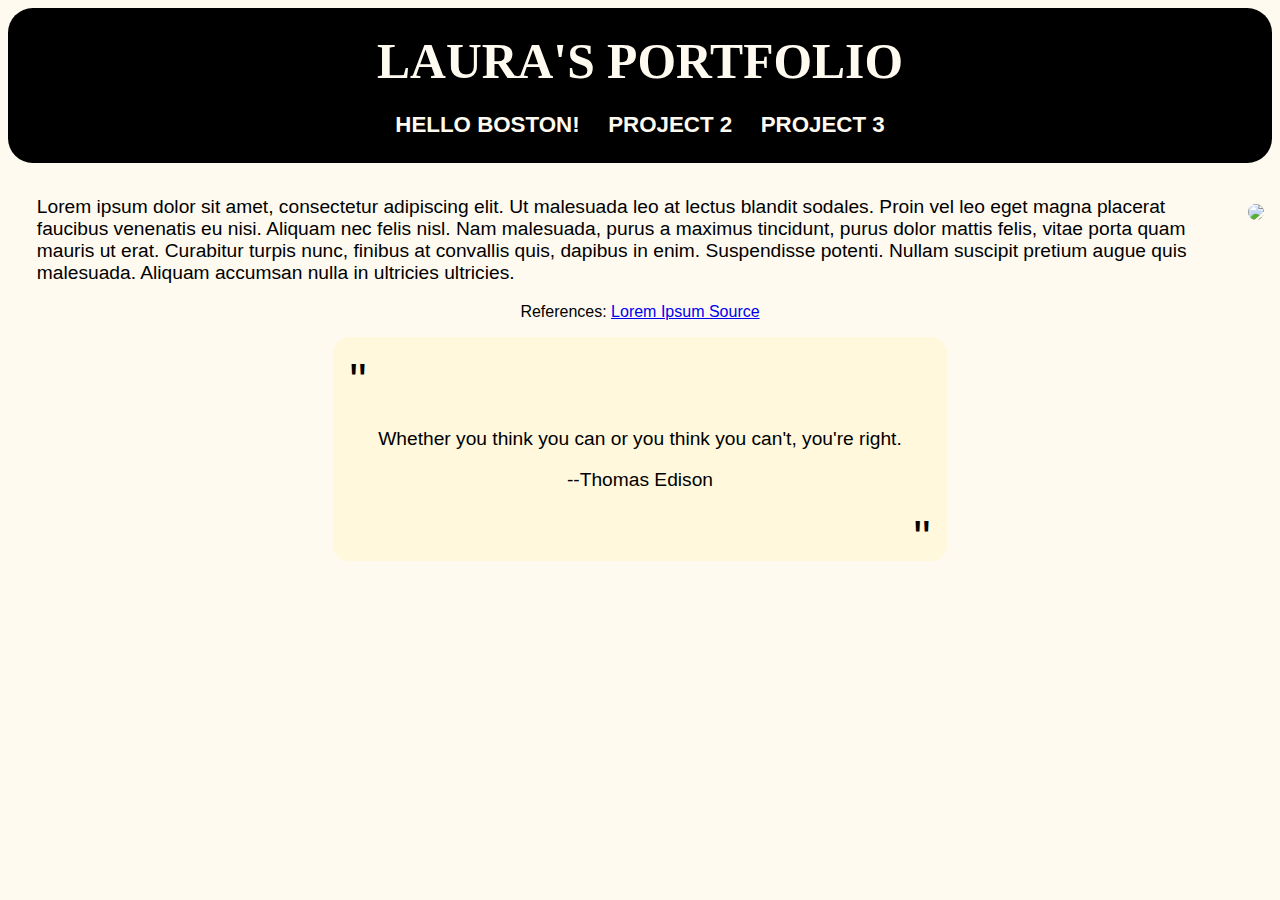
==== index.html @ 7e745160 "Created new page and linked to index" ====
<html>
    <head><link href="style.css" rel="stylesheet" type="text/css"/></head>
    <h1 class="logo">
        Laura's Portfolio
        <nav>
            <a href="hello.html">Hello Boston!</a>
            <a href="">Project 2</a>
            <a href="">Project 3</a>
        </nav>

    </h1>
    <div class="imgtext">
        <img class="biopic" src="./bioPic.JPG"/>
        <p class="paragraph">Lorem ipsum dolor sit amet, consectetur adipiscing elit. Ut malesuada leo at lectus blandit sodales. Proin vel leo eget magna placerat faucibus venenatis eu nisi. Aliquam nec felis nisl. Nam malesuada, purus a maximus tincidunt, purus dolor mattis felis, vitae porta quam mauris ut erat. Curabitur turpis nunc, finibus at convallis quis, dapibus in enim. Suspendisse potenti. Nullam suscipit pretium augue quis malesuada. Aliquam accumsan nulla in ultricies ultricies.</p>
        <p class="reference center">References: <a href="https://www.lipsum.com/feed/html">Lorem Ipsum Source</a></p>
    </div>
    <footer>
         <div class="quoteblock">
            <P class="quote left">"</P>
            <P class="center paragraph">Whether you think you can or you think you can't, you're right.</P>
            <P class="center paragraph">--Thomas Edison</P>
            <P class="quote right">"</P>
        </div>
    </footer>
</html>
---- style.css ----
.logo{
    color: floralwhite;
    font-family: Cambria, Cochin, Georgia, Times, 'Times New Roman', serif;
    font-size: 3.1em;
    text-align:center;
    text-transform:uppercase;
    background-color:black;
    padding:0.5em;
    border-radius:0.5em;
  }
.paragraph{
    font-family: Helvetica;
    font-size: 1.2em;
    margin-left: 1.5em;
    margin-right: 1.5em;
 }
 .biopic{
      border-radius: 1.5em;
      max-height:30em;
      float:right;
      padding:0.5em;
}
.quote{
    font-size: 3em;
    font-family:'Franklin Gothic Medium', 'Arial Narrow', Arial, sans-serif;
    margin:0;
}
.center{
    text-align:center;
}
.right{
    text-align:right;
    float:right;
}
.left{
    text-align:left;
}
.quoteblock{
    display:block;
    max-width: 60em;
    padding:1em;
    color:black;
    background-color: cornsilk;
    border-radius: 1em;
    height:12em;
    overflow:hidden;
}
body{
    background-color:floralwhite;
}
.imgtext{
    display:block;
}
nav{
    font-family: 'Franklin Gothic Medium', 'Arial Narrow', Arial, sans-serif;
    font-size: 0.45em;
    padding-top:1em;
}
  
nav a {
    color: floralwhite;
    text-align: center;
    padding: 0.5em;
    text-decoration:none;
}

nav a:hover {
    background-color: cornsilk;
    color:black;
}
h1{
      padding:1em;
}

footer{
    display: flex;
    bottom: 0;
    align-items: center;
    justify-content: center;
}
.reference{
    font-family:'Gill Sans', 'Gill Sans MT', Calibri, 'Trebuchet MS', sans-serif;
    font-size: 1em;
}
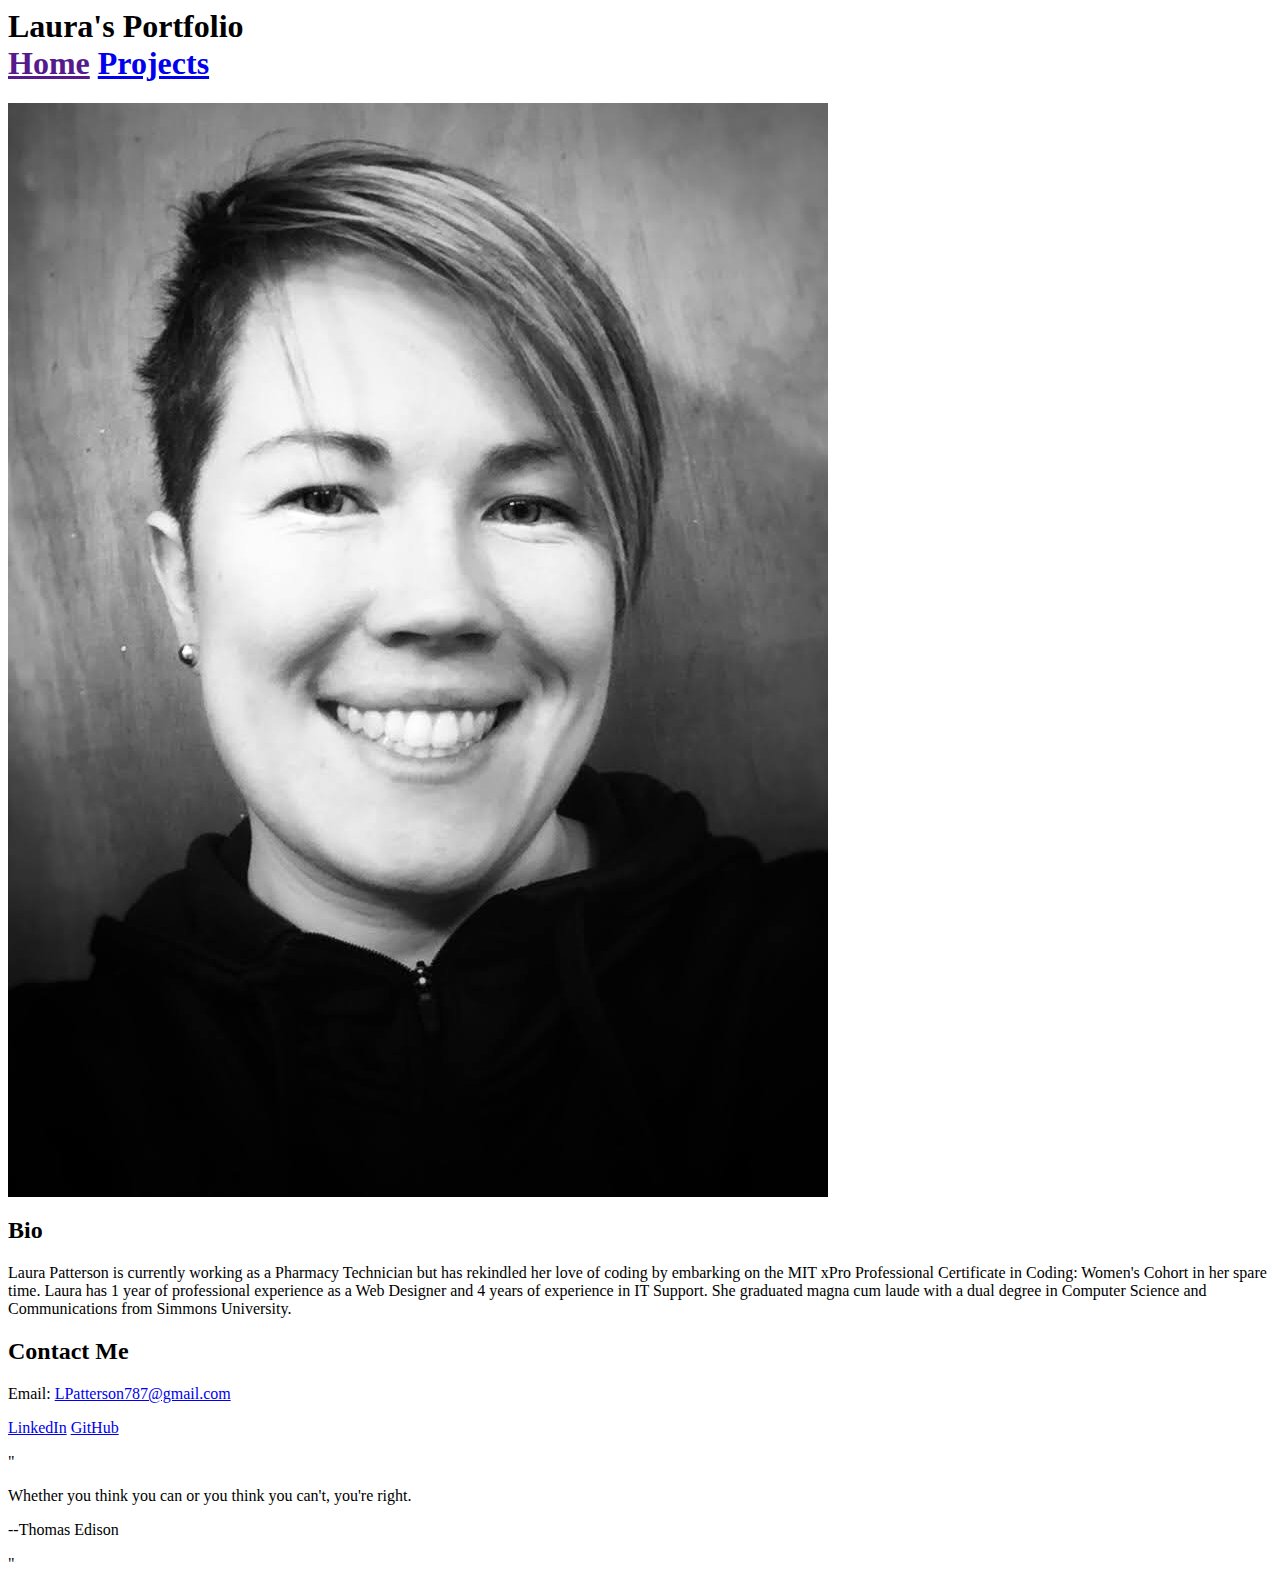
==== commit a532115d: "Update index.html" ====
--- a/index.html
+++ b/index.html
@@ -1,25 +1,55 @@
 <html>
-    <head><link href="style.css" rel="stylesheet" type="text/css"/></head>
+  <head>
+    <link rel="preconnect" href="https://fonts.googleapis.com" />
+    <link rel="preconnect" href="https://fonts.gstatic.com" crossorigin />
+    <link
+      href="https://fonts.googleapis.com/css2?family=Raleway+Dots&family=Raleway:ital,wght@0,100;0,200;0,300;0,400;0,500;0,600;0,700;0,800;0,900;1,100;1,200;1,300;1,400;1,500;1,600;1,700;1,800;1,900&display=swap"
+      rel="stylesheet"
+    />
+    <link href="styles.css" rel="stylesheet" type="text/css" />
     <h1 class="logo">
-        Laura's Portfolio
-        <nav>
-            <a href="hello.html">Hello Boston!</a>
-            <a href="">Project 2</a>
-            <a href="">Project 3</a>
-        </nav>
-
+      Laura's Portfolio
+      <nav>
+        <a href="">Home</a>
+        <a class="active" href="projects.html">Projects</a>
+      </nav>
     </h1>
+  </head>
+  <body>
     <div class="imgtext">
-        <img class="biopic" src="./bioPic.JPG"/>
-        <p class="paragraph">Lorem ipsum dolor sit amet, consectetur adipiscing elit. Ut malesuada leo at lectus blandit sodales. Proin vel leo eget magna placerat faucibus venenatis eu nisi. Aliquam nec felis nisl. Nam malesuada, purus a maximus tincidunt, purus dolor mattis felis, vitae porta quam mauris ut erat. Curabitur turpis nunc, finibus at convallis quis, dapibus in enim. Suspendisse potenti. Nullam suscipit pretium augue quis malesuada. Aliquam accumsan nulla in ultricies ultricies.</p>
-        <p class="reference center">References: <a href="https://www.lipsum.com/feed/html">Lorem Ipsum Source</a></p>
+      <img class="biopic" src="./images/bioPic.JPG" />
+      <h2>Bio</h2>
+      <p class="paragraph">
+        Laura Patterson is currently working as a Pharmacy Technician but has
+        rekindled her love of coding by embarking on the MIT xPro Professional
+        Certificate in Coding: Women's Cohort in her spare time. Laura has 1
+        year of professional experience as a Web Designer and 4 years of
+        experience in IT Support. She graduated magna cum laude with a dual
+        degree in Computer Science and Communications from Simmons University.
+      </p>
+      <h2>Contact Me</h2>
+      <p class="lineHeight">
+        Email:
+        <a href="mailto:LPatterson787@gmail.com">LPatterson787@gmail.com</a>
+      </p>
+      <a
+        class="button font1-2"
+        href="https://www.linkedin.com/in/laura-patterson-35986526/"
+        >LinkedIn</a
+      >
+      <a class="button font1-2" href="https://github.com/LauraPatterson"
+        >GitHub</a
+      >
     </div>
     <footer>
-         <div class="quoteblock">
-            <P class="quote left">"</P>
-            <P class="center paragraph">Whether you think you can or you think you can't, you're right.</P>
-            <P class="center paragraph">--Thomas Edison</P>
-            <P class="quote right">"</P>
-        </div>
+      <div class="quoteblock">
+        <p class="quote left">"</p>
+        <p class="center paragraph">
+          Whether you think you can or you think you can't, you're right.
+        </p>
+        <p class="center paragraph">--Thomas Edison</p>
+        <p class="quote right">"</p>
+      </div>
     </footer>
-</html>+  </body>
+</html>
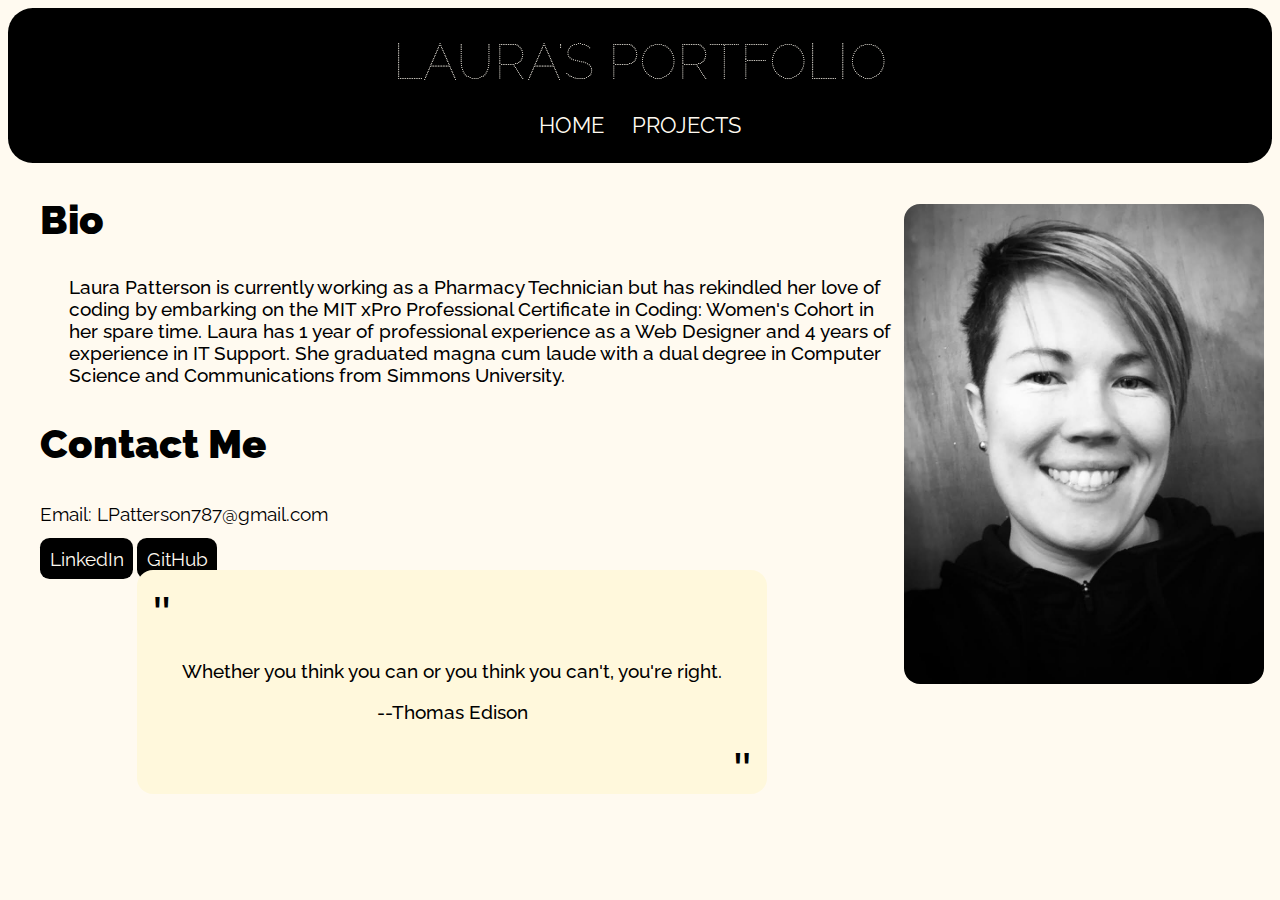
==== commit 1bb02b50: "Update index.html" ====
--- a/index.html
+++ b/index.html
@@ -1,11 +1,11 @@
 <html>
   <head>
-    <link rel="preconnect" href="https://fonts.googleapis.com" />
-    <link rel="preconnect" href="https://fonts.gstatic.com" crossorigin />
+    <link rel="preconnect" href="https://fonts.googleapis.com" >
+    <link rel="preconnect" href="https://fonts.gstatic.com" crossorigin >
     <link
       href="https://fonts.googleapis.com/css2?family=Raleway+Dots&family=Raleway:ital,wght@0,100;0,200;0,300;0,400;0,500;0,600;0,700;0,800;0,900;1,100;1,200;1,300;1,400;1,500;1,600;1,700;1,800;1,900&display=swap"
       rel="stylesheet"
-    />
+    >
     <link href="styles.css" rel="stylesheet" type="text/css" />
     <h1 class="logo">
       Laura's Portfolio
--- a/styles.css
+++ b/styles.css
@@ -0,0 +1,162 @@
+
+* {
+    font-family: 'Raleway', sans-serif;
+    font-size: 1em;
+}
+
+a {
+    color: black;
+    text-decoration: none;
+}
+
+a:hover {
+    background-color: black;
+    color: floralwhite;
+}
+
+a.button {
+    background-color: black;
+    border-radius: 0.5em;
+    color: floralwhite;
+    padding: 0.5em;
+    text-decoration: none;
+}
+
+.font0-9 {
+    font-size: 0.9em;
+}
+
+.font1-2 {
+    font-size: 1.2em;
+}
+
+body {
+    background-color:floralwhite;
+}
+
+div {
+    padding-left: 2em;
+}
+footer {
+    display: flex;
+    bottom: 0;
+    align-items: center;
+    justify-content: center;
+}
+
+h1, h2, h3, h4, h5, h6 {
+    font-weight: 900;
+}
+
+h1 {
+      padding: 0.5em;
+      font-weight: 400;
+}
+
+h2 {
+    font-size: 2.5em;
+}
+
+nav {
+    font-size: 0.45em;
+    padding-top:1em;
+}
+  
+nav a {
+    color: floralwhite;
+    text-align: center;
+    padding: 0.5em;
+    text-decoration:none;
+}
+
+nav a.active:hover {
+    background-color: cornsilk;
+    color:black;
+}
+
+p {
+    font-size: 1.2em;
+}
+
+.biopic {
+    border-radius: 1.5em;
+    max-height:30em;
+    float:right;
+    padding:0.5em;
+}
+
+.center {
+    text-align:center;
+}
+
+.imgtext {
+    display:block;
+}
+
+.left {
+    text-align:left;
+}
+
+.logo {
+    color: floralwhite;
+    font-family: 'Raleway Dots', cursive;
+    font-size: 3.1em;
+    text-align:center;
+    text-transform:uppercase;
+    background-color:black;
+    padding:0.5em;
+    border-radius:0.5em;
+  }
+
+.paragraph {
+    font-size: 1.2em;
+    font-weight: 500;
+    margin-left: 1.5em;
+    margin-right: 1.5em;
+ }
+
+.projects p {
+    padding: 0.4em;
+    max-width: 50em;
+}
+
+.projects img {
+    float: left;
+    padding-right: 1em;
+}
+
+div.project {
+    display: block;
+    padding-bottom: 10em;
+}
+
+.quote {
+    font-size: 3em;
+    font-family:'Franklin Gothic Medium', 'Arial Narrow', Arial, sans-serif;
+    margin:0;
+}
+
+.quoteblock {
+    display:block;
+    max-width: 60em;
+    padding:1em;
+    color:black;
+    background-color: cornsilk;
+    border-radius: 1em;
+    height:12em;
+    overflow:hidden;
+}
+
+.reference {
+    font-family:'Gill Sans', 'Gill Sans MT', Calibri, 'Trebuchet MS', sans-serif;
+    font-size: 1em;
+}
+
+.right {
+    text-align:right;
+    float:right;
+}
+
+.lineHeight {
+    line-height: 1.5em;
+}
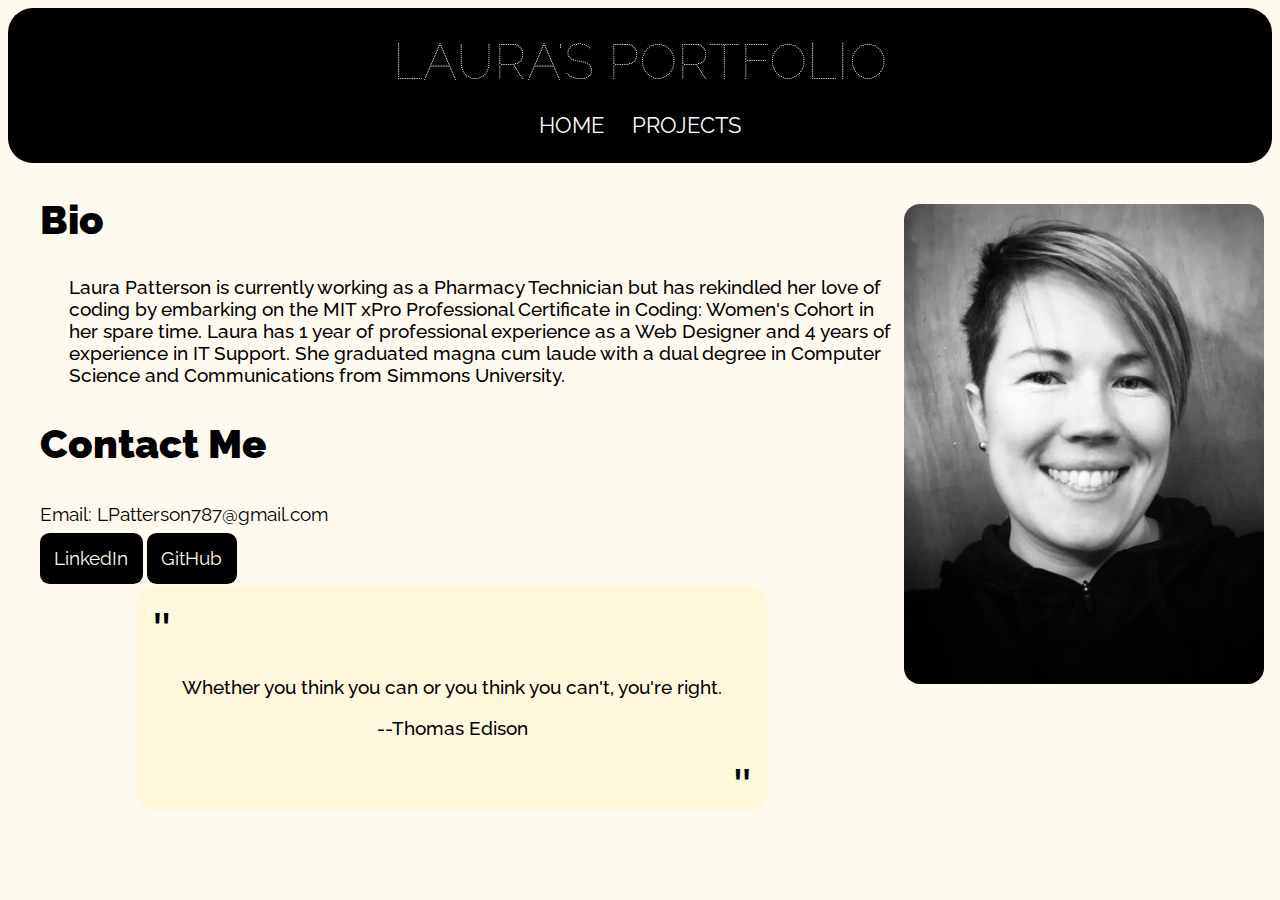
==== commit 228303c3: "Update index.html" ====
--- a/index.html
+++ b/index.html
@@ -33,11 +33,11 @@
         <a href="mailto:LPatterson787@gmail.com">LPatterson787@gmail.com</a>
       </p>
       <a
-        class="button font1-2"
+        class="button font12"
         href="https://www.linkedin.com/in/laura-patterson-35986526/"
         >LinkedIn</a
       >
-      <a class="button font1-2" href="https://github.com/LauraPatterson"
+      <a class="button font12" href="https://github.com/LauraPatterson"
         >GitHub</a
       >
     </div>
--- a/styles.css
+++ b/styles.css
@@ -1,4 +1,3 @@
-
 * {
     font-family: 'Raleway', sans-serif;
     font-size: 1em;
@@ -18,15 +17,15 @@
     background-color: black;
     border-radius: 0.5em;
     color: floralwhite;
-    padding: 0.5em;
+    padding: 0.75em;
     text-decoration: none;
 }
 
-.font0-9 {
+.font09 {
     font-size: 0.9em;
 }
 
-.font1-2 {
+.font12 {
     font-size: 1.2em;
 }
 
@@ -37,8 +36,10 @@
 div {
     padding-left: 2em;
 }
+
 footer {
     display: flex;
+    padding-top: 1em;
     bottom: 0;
     align-items: center;
     justify-content: center;
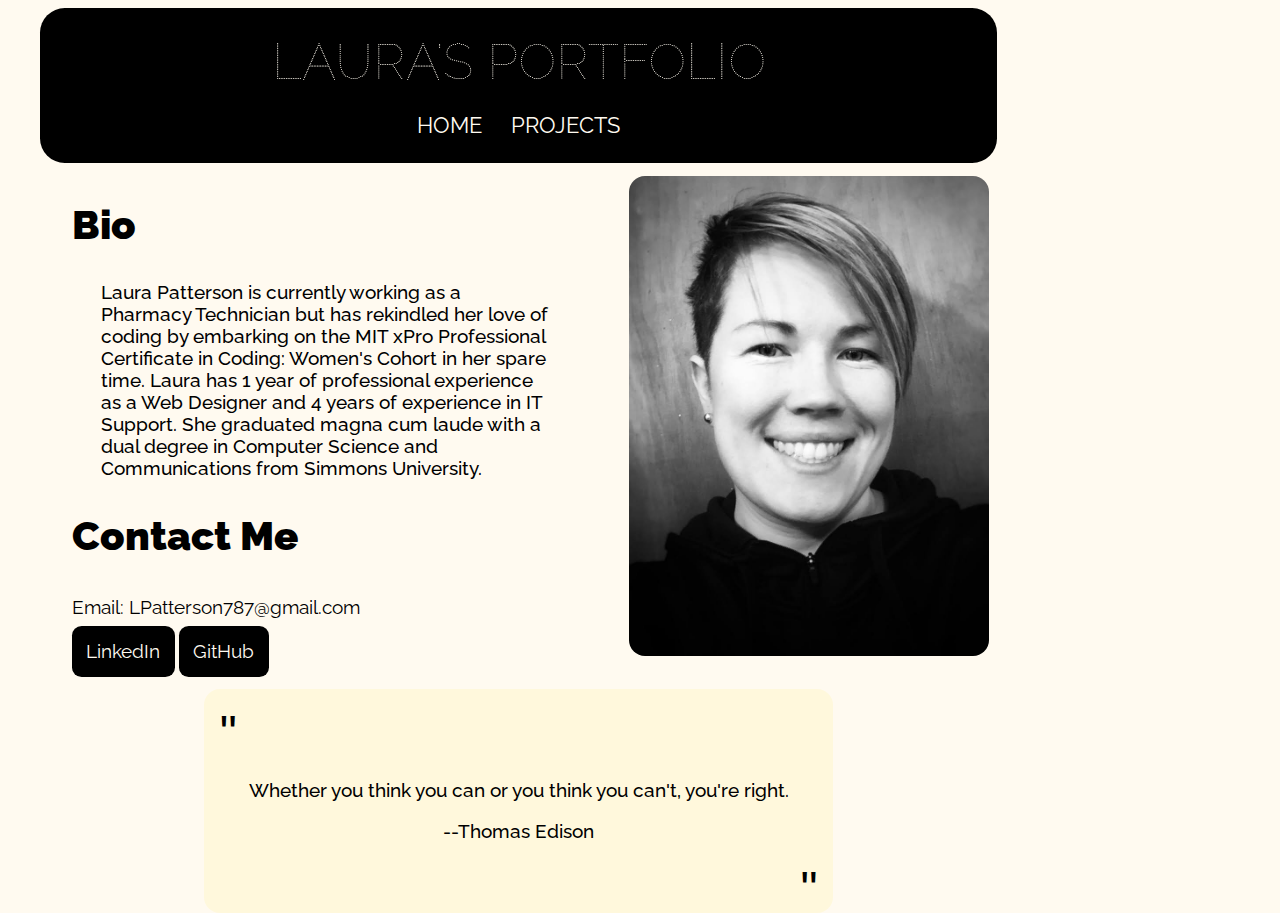
==== commit 2e79fb77: "Update index.html" ====
--- a/index.html
+++ b/index.html
@@ -1,25 +1,30 @@
+<!DOCTYPE html>
 <html>
   <head>
-    <link rel="preconnect" href="https://fonts.googleapis.com" >
-    <link rel="preconnect" href="https://fonts.gstatic.com" crossorigin >
+    <link rel="preconnect" href="https://fonts.googleapis.com">
+    <link rel="preconnect" href="https://fonts.gstatic.com" crossorigin>
     <link
       href="https://fonts.googleapis.com/css2?family=Raleway+Dots&family=Raleway:ital,wght@0,100;0,200;0,300;0,400;0,500;0,600;0,700;0,800;0,900;1,100;1,200;1,300;1,400;1,500;1,600;1,700;1,800;1,900&display=swap"
       rel="stylesheet"
     >
     <link href="styles.css" rel="stylesheet" type="text/css" />
-    <h1 class="logo">
-      Laura's Portfolio
-      <nav>
+  </head>
+  <body>
+    <div class="grid">
+      <div class="header"> 
+        Laura's Portfolio
+        <nav>
         <a href="">Home</a>
         <a class="active" href="projects.html">Projects</a>
       </nav>
-    </h1>
-  </head>
-  <body>
-    <div class="imgtext">
-      <img class="biopic" src="./images/bioPic.JPG" />
+      </div>
+        
+       <div class="biopic"> 
+      <img src="./images/bioPic.JPG" />
+       </div>
+       <div class="bio">
       <h2>Bio</h2>
-      <p class="paragraph">
+      <p class="paragraph font12">
         Laura Patterson is currently working as a Pharmacy Technician but has
         rekindled her love of coding by embarking on the MIT xPro Professional
         Certificate in Coding: Women's Cohort in her spare time. Laura has 1
@@ -33,7 +38,7 @@
         <a href="mailto:LPatterson787@gmail.com">LPatterson787@gmail.com</a>
       </p>
       <a
-        class="button font12"
+        class="button font12"                                                                                           2"
         href="https://www.linkedin.com/in/laura-patterson-35986526/"
         >LinkedIn</a
       >
@@ -51,5 +56,6 @@
         <p class="quote right">"</p>
       </div>
     </footer>
+  </div>
   </body>
 </html>
--- a/styles.css
+++ b/styles.css
@@ -1,163 +1,177 @@
 * {
-    font-family: 'Raleway', sans-serif;
-    font-size: 1em;
+  font-family: "Raleway", sans-serif;
+  font-size: 1em;
 }
 
 a {
-    color: black;
-    text-decoration: none;
+  color: black;
+  text-decoration: none;
 }
 
 a:hover {
-    background-color: black;
-    color: floralwhite;
+  background-color: cornsilk;
+  color: black;
 }
 
 a.button {
-    background-color: black;
-    border-radius: 0.5em;
-    color: floralwhite;
-    padding: 0.75em;
-    text-decoration: none;
+  background-color: black;
+  border-radius: 0.5em;
+  color: floralwhite;
+  padding: 0.75em;
+  text-decoration: none;
 }
 
-.font09 {
-    font-size: 0.9em;
+body {
+  background-color: floralwhite;
+}
+
+div {
+  padding-left: 2em;
+}
+
+div.project {
+  display: block;
+  padding-bottom: 10em;
+}
+
+footer {
+  display: flex;
+  padding-top: 1em;
+  bottom: 0;
+  align-items: center;
+  justify-content: center;
+}
+
+h1,
+h2,
+h3,
+h4,
+h5,
+h6 {
+  font-weight: 900;
+}
+
+h2 {
+  font-size: 2.5em;
+}
+
+nav {
+  font-size: 0.45em;
+  padding-top: 1em;
+}
+
+nav a {
+  color: floralwhite;
+  text-align: center;
+  padding: 0.5em;
+  text-decoration: none;
+}
+
+nav a.active:hover {
+  background: cornsilk;
+  color: black;
+}
+
+p {
+  font-size: 1.2em;
+}
+
+.bio {
+  grid-column: 1 / 3;
+  grid-row: 2;
+}
+
+.biopic {
+  grid-column: 3 / 4;
+  grid-row: 2;
+}
+
+.biopic img {
+  border-radius: 1.5em;
+  max-height: 30em;
+  padding: 0.5em;
 }
 
 .font12 {
-    font-size: 1.2em;
+  font-size: 1.2em;
 }
 
-body {
-    background-color:floralwhite;
-}
-
-div {
-    padding-left: 2em;
-}
-
-footer {
-    display: flex;
-    padding-top: 1em;
-    bottom: 0;
-    align-items: center;
-    justify-content: center;
-}
-
-h1, h2, h3, h4, h5, h6 {
-    font-weight: 900;
-}
-
-h1 {
-      padding: 0.5em;
-      font-weight: 400;
-}
-
-h2 {
-    font-size: 2.5em;
-}
-
-nav {
-    font-size: 0.45em;
-    padding-top:1em;
-}
-  
-nav a {
-    color: floralwhite;
-    text-align: center;
-    padding: 0.5em;
-    text-decoration:none;
-}
-
-nav a.active:hover {
-    background-color: cornsilk;
-    color:black;
-}
-
-p {
-    font-size: 1.2em;
-}
-
-.biopic {
-    border-radius: 1.5em;
-    max-height:30em;
-    float:right;
-    padding:0.5em;
+.grid {
+  display: grid;
+  grid-template-columns: repeat(4, 1fr);
+  grid-template-rows: auto 2fr auto;
+  gap: 5px;
+  height: 90vh;
 }
 
 .center {
-    text-align:center;
+  text-align: center;
 }
 
-.imgtext {
-    display:block;
+.header {
+  color: floralwhite;
+  font-family: "Raleway Dots", cursive;
+  font-size: 3.1em;
+  text-align: center;
+  text-transform: uppercase;
+  background-color: black;
+  padding: 0.5em;
+  border-radius: 0.5em;
+}
+
+.header,
+footer,
+.projects {
+  grid-column: 1 / 4;
 }
 
 .left {
-    text-align:left;
+  text-align: left;
 }
 
-.logo {
-    color: floralwhite;
-    font-family: 'Raleway Dots', cursive;
-    font-size: 3.1em;
-    text-align:center;
-    text-transform:uppercase;
-    background-color:black;
-    padding:0.5em;
-    border-radius:0.5em;
-  }
-
 .paragraph {
-    font-size: 1.2em;
-    font-weight: 500;
-    margin-left: 1.5em;
-    margin-right: 1.5em;
- }
+  font-weight: 500;
+  margin-left: 1.5em;
+  margin-right: 1.5em;
+}
 
 .projects p {
-    padding: 0.4em;
-    max-width: 50em;
+  padding: 0.4em;
+  max-width: 50em;
 }
 
 .projects img {
-    float: left;
-    padding-right: 1em;
-}
-
-div.project {
-    display: block;
-    padding-bottom: 10em;
+  float: left;
+  padding-right: 1em;
 }
 
 .quote {
-    font-size: 3em;
-    font-family:'Franklin Gothic Medium', 'Arial Narrow', Arial, sans-serif;
-    margin:0;
+  font-size: 3em;
+  font-family: "Franklin Gothic Medium", "Arial Narrow", Arial, sans-serif;
+  margin: 0;
 }
 
 .quoteblock {
-    display:block;
-    max-width: 60em;
-    padding:1em;
-    color:black;
-    background-color: cornsilk;
-    border-radius: 1em;
-    height:12em;
-    overflow:hidden;
+  display: block;
+  max-width: 60em;
+  padding: 1em;
+  color: black;
+  background-color: cornsilk;
+  border-radius: 1em;
+  height: 12em;
+  overflow: hidden;
 }
 
 .reference {
-    font-family:'Gill Sans', 'Gill Sans MT', Calibri, 'Trebuchet MS', sans-serif;
-    font-size: 1em;
+  font-family: "Gill Sans", "Gill Sans MT", Calibri, "Trebuchet MS", sans-serif;
+  font-size: 1em;
 }
 
 .right {
-    text-align:right;
-    float:right;
+  text-align: right;
+  float: right;
 }
 
 .lineHeight {
-    line-height: 1.5em;
+  line-height: 1.5em;
 }
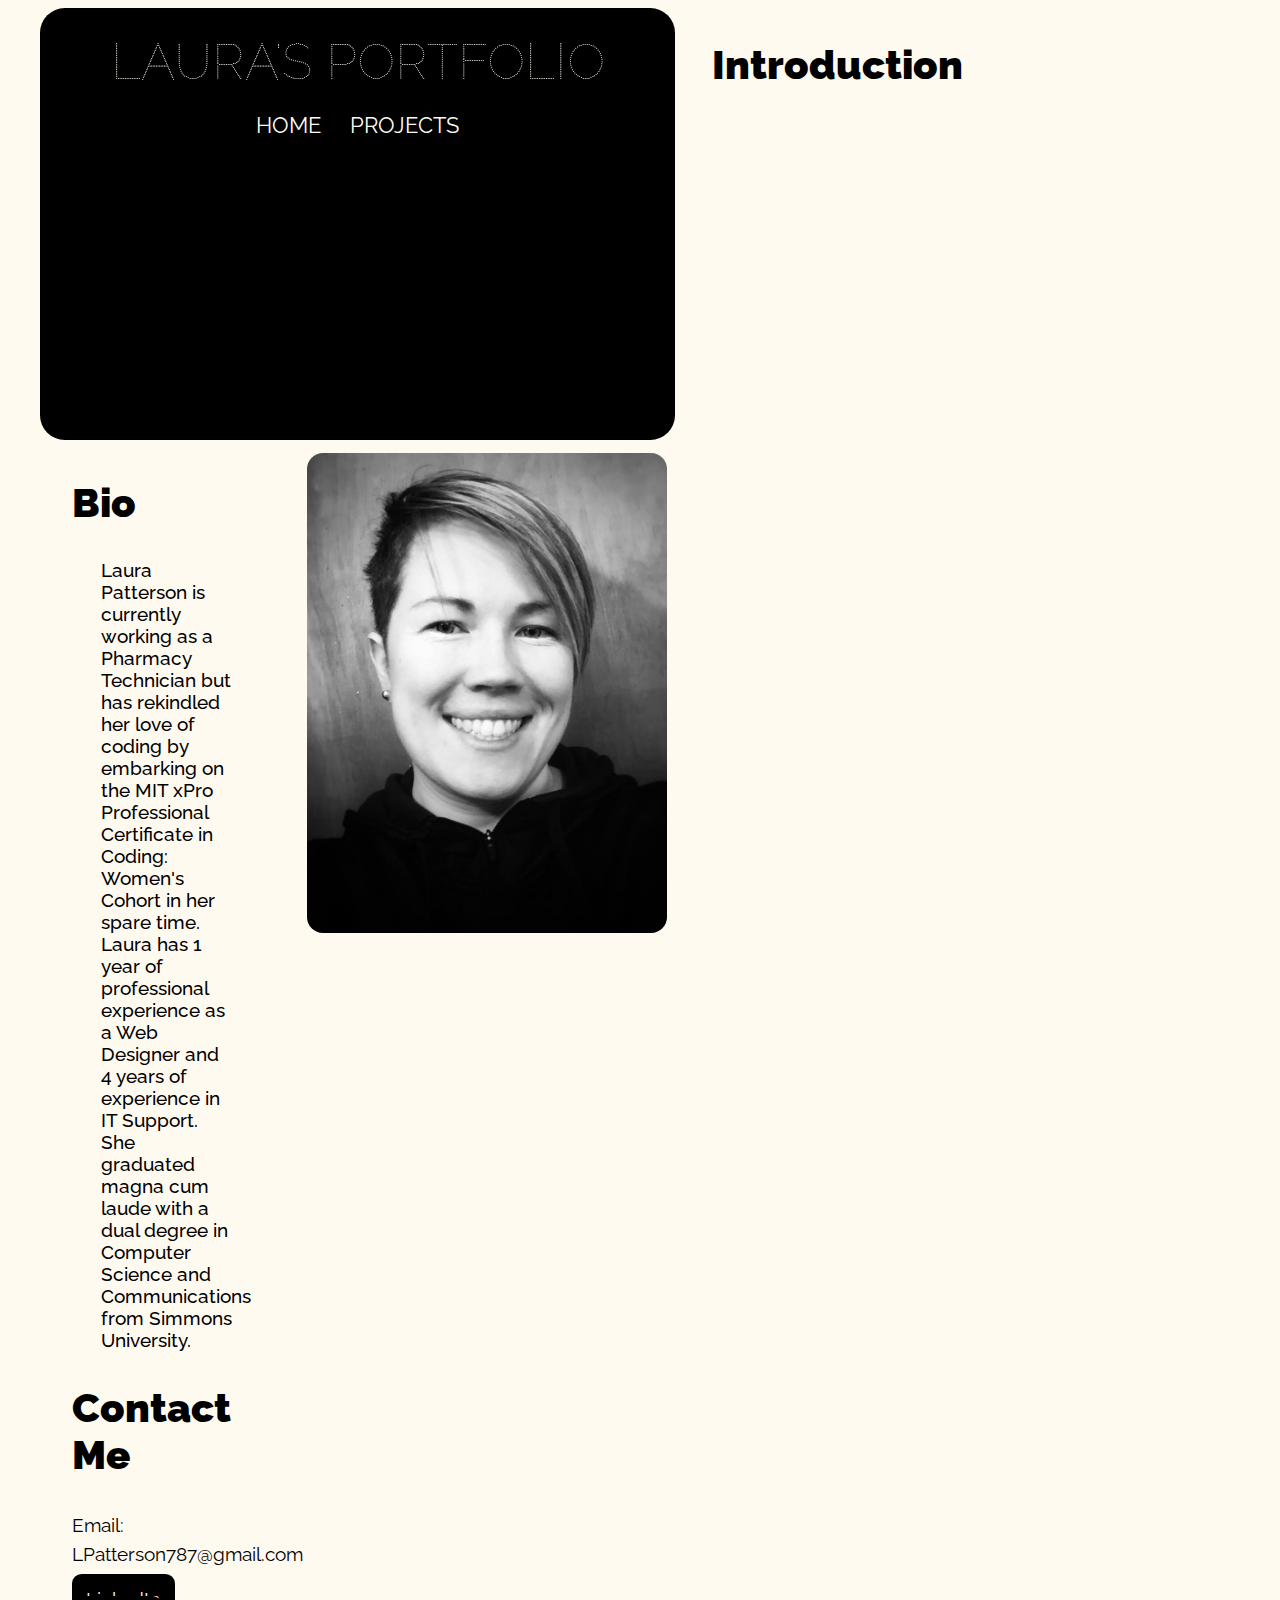
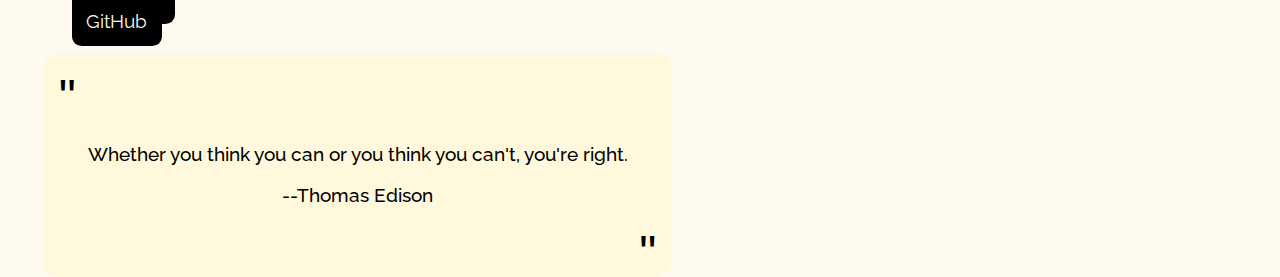
==== commit 3e3a7923: "Update index.html" ====
--- a/index.html
+++ b/index.html
@@ -8,6 +8,7 @@
       rel="stylesheet"
     >
     <link href="styles.css" rel="stylesheet" type="text/css" />
+    <title>Laura Patterson | Home</title>
   </head>
   <body>
     <div class="grid">
@@ -18,9 +19,12 @@
         <a class="active" href="projects.html">Projects</a>
       </nav>
       </div>
-        
        <div class="biopic"> 
       <img src="./images/bioPic.JPG" />
+       </div>
+       <div class="video">
+        <h2> Introduction</h2>
+        <iframe width="560" height="315" src="https://www.youtube.com/embed/C0AOWgpix7w" title="YouTube video player" frameborder="0" allow="accelerometer; autoplay; clipboard-write; encrypted-media; gyroscope; picture-in-picture" allowfullscreen></iframe>
        </div>
        <div class="bio">
       <h2>Bio</h2>
--- a/styles.css
+++ b/styles.css
@@ -35,9 +35,8 @@
 }
 
 footer {
-  display: flex;
+  display:flex;
   padding-top: 1em;
-  bottom: 0;
   align-items: center;
   justify-content: center;
 }
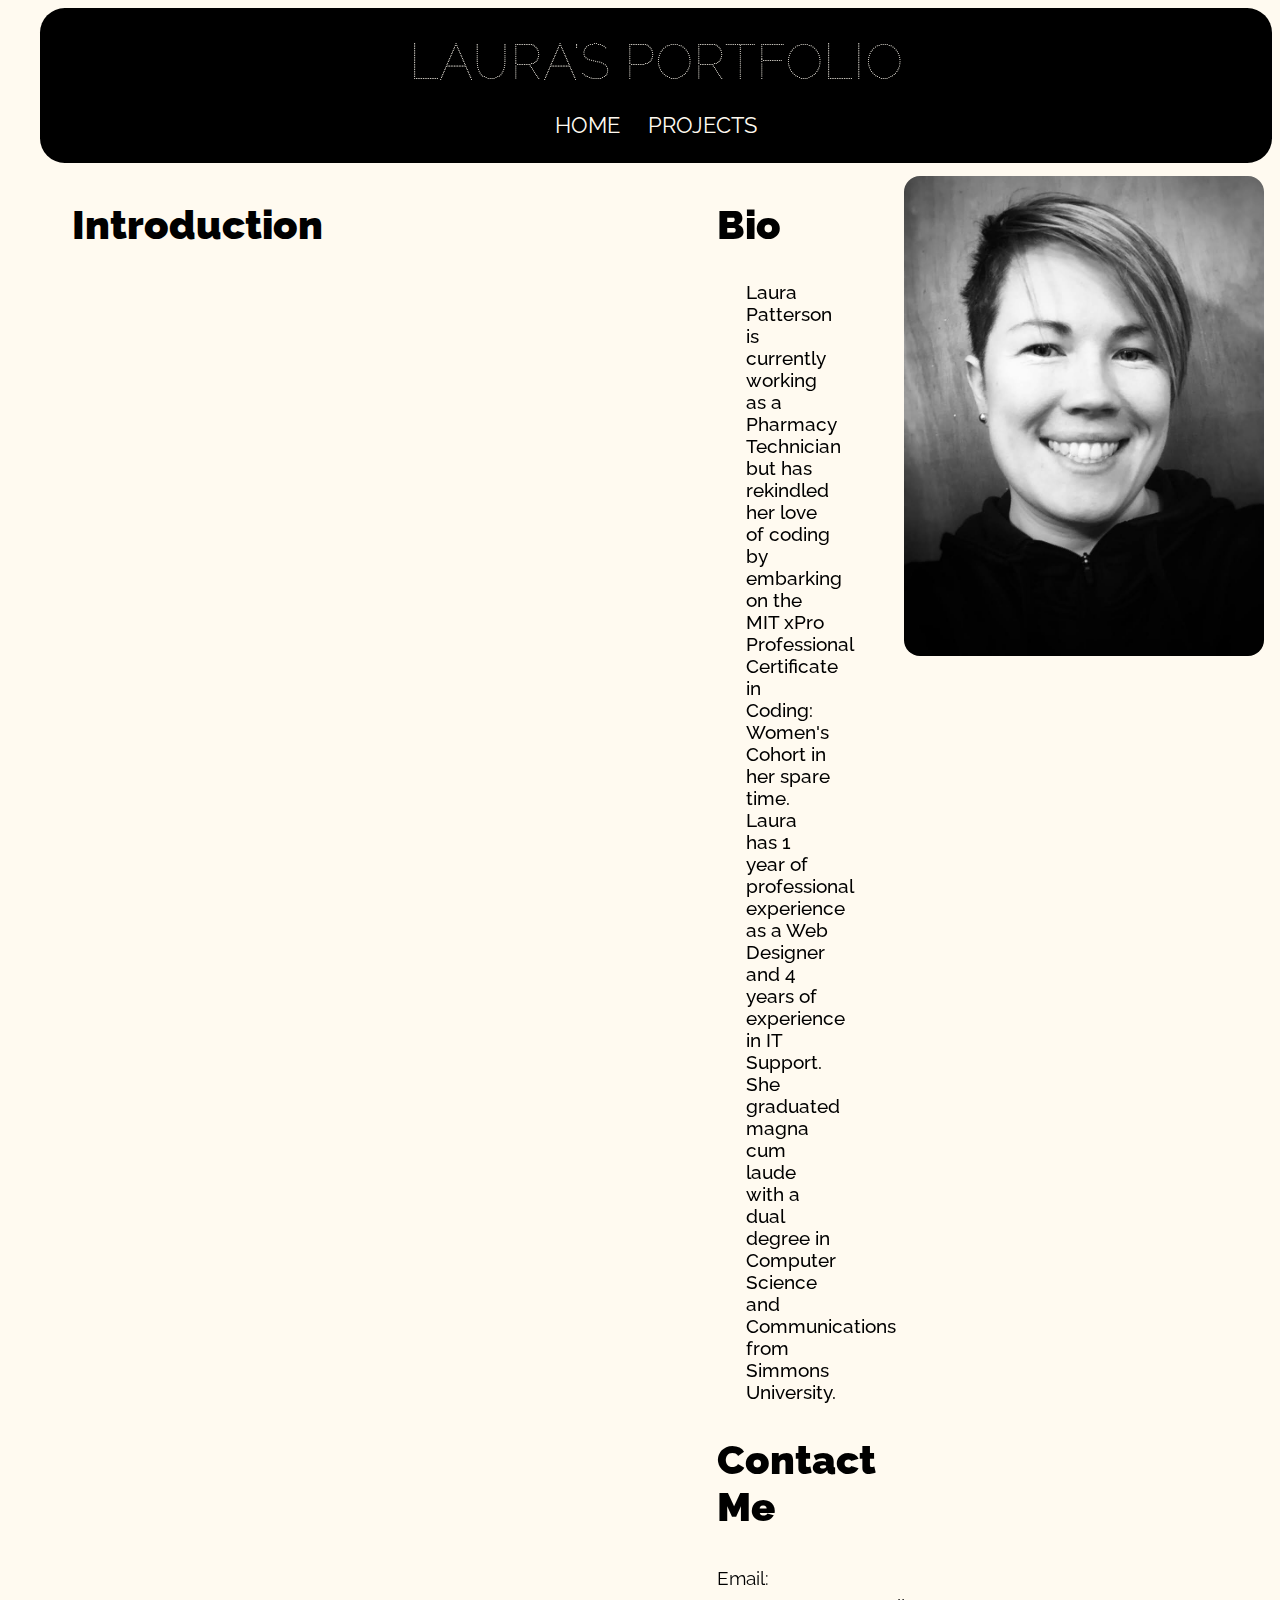
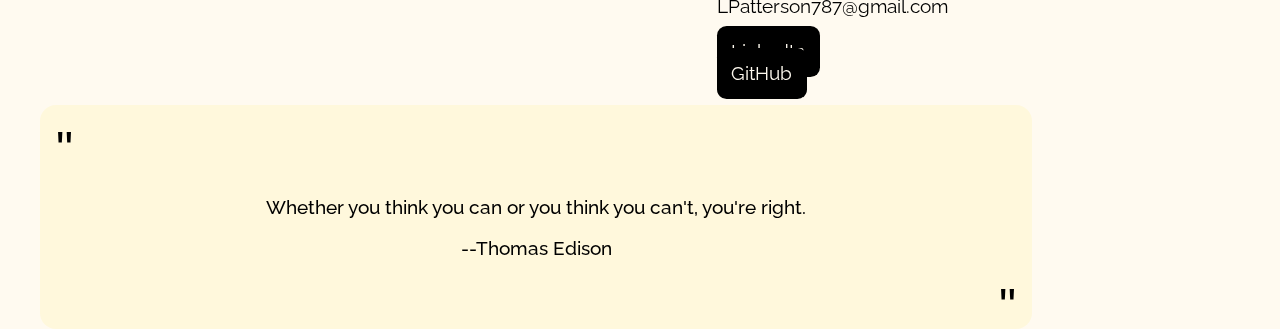
==== commit 444cde9b: "Update index.html" ====
--- a/index.html
+++ b/index.html
@@ -42,7 +42,7 @@
         <a href="mailto:LPatterson787@gmail.com">LPatterson787@gmail.com</a>
       </p>
       <a
-        class="button font12"                                                                                           2"
+        class="button font12"
         href="https://www.linkedin.com/in/laura-patterson-35986526/"
         >LinkedIn</a
       >
@@ -63,3 +63,4 @@
   </div>
   </body>
 </html>
+
--- a/styles.css
+++ b/styles.css
@@ -35,7 +35,7 @@
 }
 
 footer {
-  display:flex;
+  grid-row: auto;
   padding-top: 1em;
   align-items: center;
   justify-content: center;
@@ -76,12 +76,13 @@
 }
 
 .bio {
-  grid-column: 1 / 3;
+  grid-column: 2 / 4;
   grid-row: 2;
+  padding-left: 5em;
 }
 
 .biopic {
-  grid-column: 3 / 4;
+  grid-column: 4 / 5;
   grid-row: 2;
 }
 
@@ -121,7 +122,7 @@
 .header,
 footer,
 .projects {
-  grid-column: 1 / 4;
+  grid-column: 1 / 5;
 }
 
 .left {
